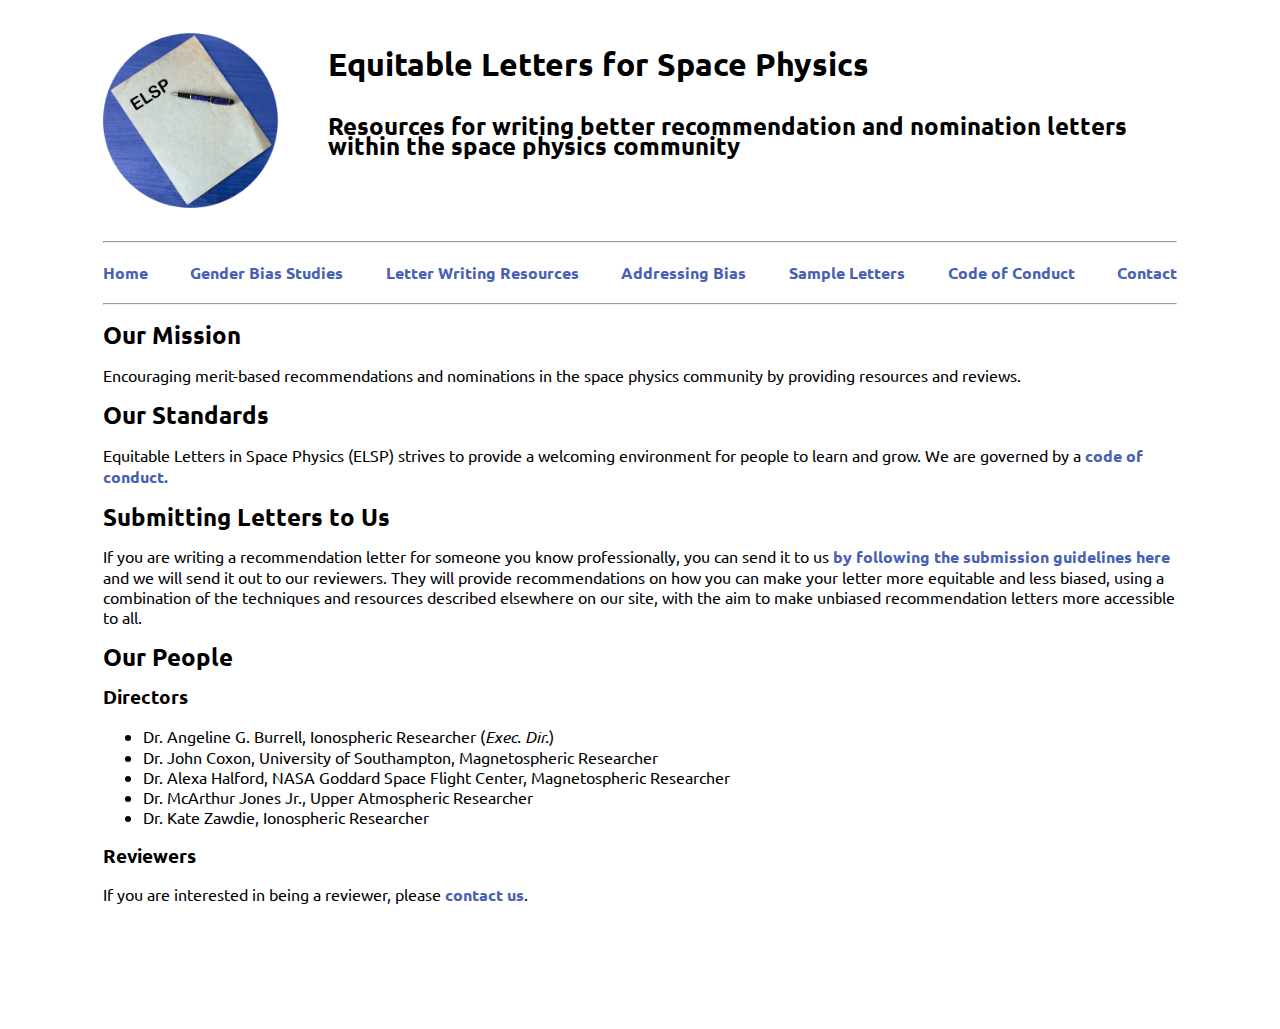
==== index.html @ 7c67ed50 "Merge pull request #43 from EquitableLettersSP/org_hotfix" ====
<!DOCTYPE html>
<html>

<head>
    <link rel="stylesheet" type="text/css" href="css/elspStylesheet.css">
    <link rel="stylesheet" href="https://fonts.googleapis.com/css2?family=Ubuntu&display=swap">
    <title>ELSP Home</title>
</head>

<body>
    <div class="centerPanel">
        <header>
            <div class="banner">
                <img class="logo" src="images/color_circle_logo.gif" alt="pen and parchment logo">
                <div class="headerText">
                    <div class="siteTitle">
                        <h1>Equitable Letters for Space Physics</h1>
                    </div>
                    <div class="siteDescription">
                        <h2>Resources for writing better recommendation and nomination letters within the space physics community</h2>
                    </div>
                </div>
            </div>
            <hr>
            <nav>
                <ul class="navbar">
                    <li class="pageTab"><a href="index.html">Home</a></li>
                    <li class="pageTab"><a href="elspStudies.html">Gender Bias Studies</a></li>
                    <li class="pageTab"><a href="elspLetterResources.html">Letter Writing Resources</a></li>
                    <li class="pageTab"><a href="elspBiasResources.html">Addressing Bias</a></li>
                    <li class="pageTab"><a href="elspSampleLetters.html">Sample Letters</a></li>
                    <li class="pageTab"><a href="elspCodeOfConduct.html">Code of Conduct</a></li>
                    <li class="pageTab"><a href="elspContact.html">Contact</a></li>
                </ul>
            </nav>
            <hr>
        </header>
        <main>
            <h2>Our Mission</h2>
            <p>
            Encouraging merit-based recommendations and nominations in the space physics community by providing resources and reviews.
        </p>

            <h2>Our Standards</h2>
            <p>Equitable Letters in Space Physics (ELSP) strives to provide a welcoming environment for people to learn and grow. We are governed by a <a href="elspCodeOfConduct.html">code of conduct.</a></p>

            <h2>Submitting Letters to Us</h2>
            
            <p>If you are writing a recommendation letter for someone you know professionally, you can send it to us <a href="elspSubmissionGuidelines.html">by following the submission guidelines here</a> and we will send it out to our reviewers. They will provide recommendations on how you can make your letter more equitable and less biased, using a combination of the techniques and resources described elsewhere on our site, with the aim to make unbiased recommendation letters more accessible to all.

            <h2>Our People</h2>

	        <h3>Directors</h3>
	        <p>
	            <ul>
                    <li>Dr. Angeline G. Burrell, Ionospheric Researcher (<i>Exec. Dir.</i>)</li>
	                <li>Dr. John Coxon, University of Southampton, Magnetospheric Researcher</li>
	                <li>Dr. Alexa Halford, NASA Goddard Space Flight Center, Magnetospheric Researcher</li>
	                <li>Dr. McArthur Jones Jr., Upper Atmospheric Researcher</li>
	                <li>Dr. Kate Zawdie, Ionospheric Researcher</li>
                </ul>
	        </p>

	        <h3>Reviewers</h3>
	        <p>If you are interested in being a reviewer, please <a href="elspContact.html">contact us</a>.</p>
	    
        </main>
        <footer>

        </footer>
    </div> <!-- centerPanel div -->
</body>

</html>
---- css/elspStylesheet.css ----
/* sitewide layout/styles */

body {
    display: flex;
    flex-direction: column;
    justify-content: center;
    font-family: 'Ubuntu', sans-serif;
    align-items: center;
    line-height: 1.25em;
}

.centerPanel {
    width: 85%;
}

a {
    color: #4961b2;
    text-decoration: none;
    font-weight: bold;
}

a:hover {
    color: rgba(0,0,0,0.4);
}

/* header styles */

.banner {
    display: flex;
    flex-direction: row;
}

.logo {
    width: 175px;
    height: 175px;
    position: relative;
    float: left;
    padding: 25px 25px 25px 0px;}

.picture {
    width: calc((100% / 10) * 9);
    position: relative;
    float: center;
    padding: 25px 25px 25px 25px;}

.headerText {
    display: flex;
    flex-direction: column;
    padding: 25px;
}

.navbar {
    display: flex;
    flex-direction: row;
    justify-content: space-between;
    list-style-type: none;
    padding: 0px;
    margin: 20px 0px;
}

.pageTab {
    text-decoration: none;
    font-weight: bold;
}

.email {
    font-weight: bold;
    color:#855000;
}

footer {
    height: 100px;
}
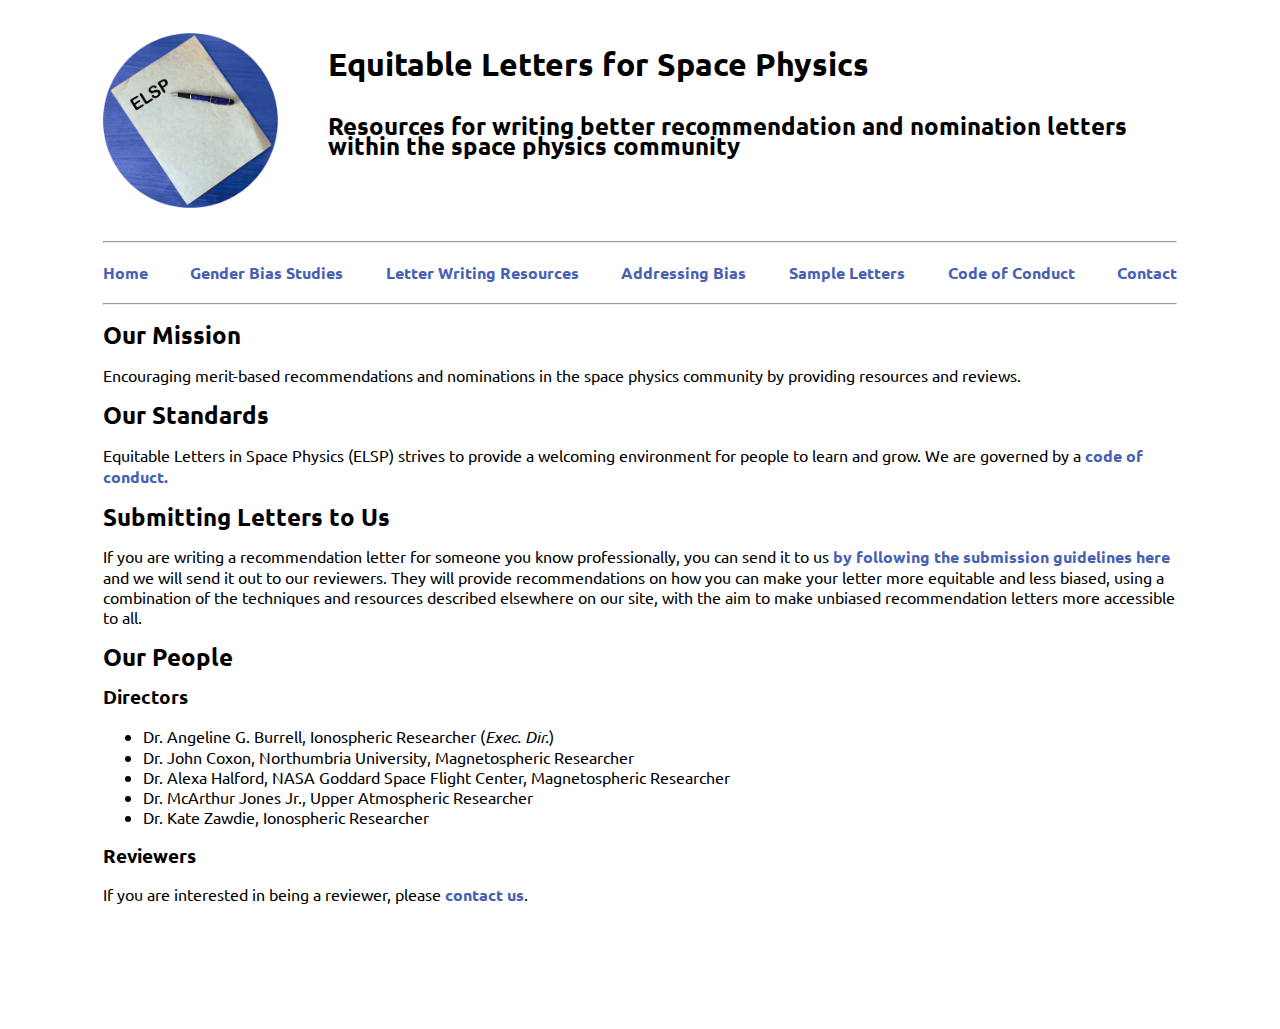
==== commit f5715942: "Updated John's institution to reflect his new job." ====
--- a/index.html
+++ b/index.html
@@ -54,7 +54,7 @@
 	        <p>
 	            <ul>
                     <li>Dr. Angeline G. Burrell, Ionospheric Researcher (<i>Exec. Dir.</i>)</li>
-	                <li>Dr. John Coxon, University of Southampton, Magnetospheric Researcher</li>
+	                <li>Dr. John Coxon, Northumbria University, Magnetospheric Researcher</li>
 	                <li>Dr. Alexa Halford, NASA Goddard Space Flight Center, Magnetospheric Researcher</li>
 	                <li>Dr. McArthur Jones Jr., Upper Atmospheric Researcher</li>
 	                <li>Dr. Kate Zawdie, Ionospheric Researcher</li>
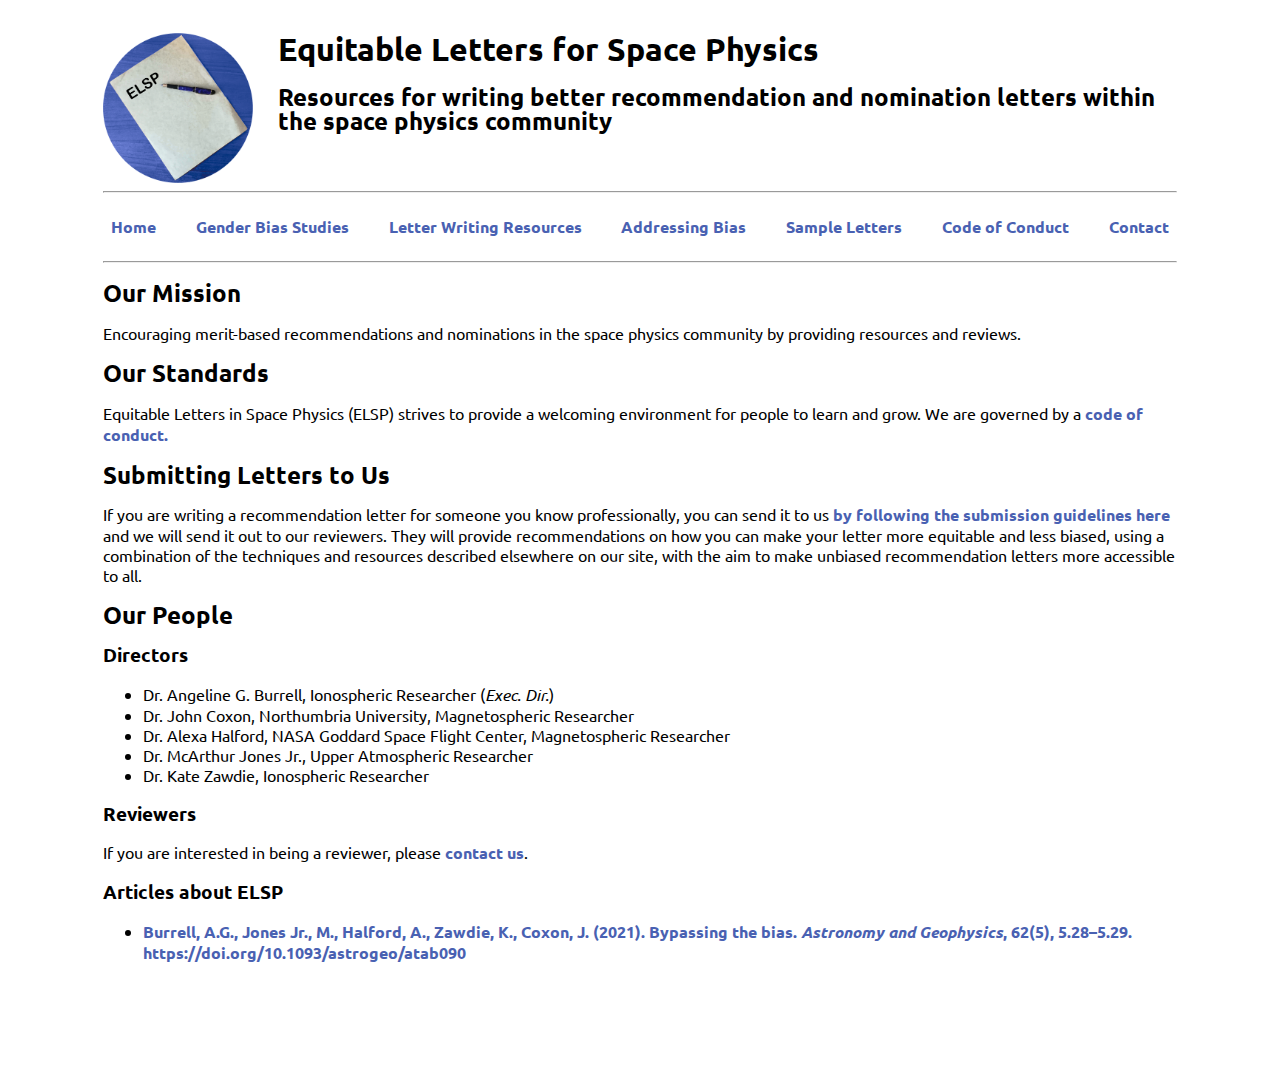
==== commit f4aec649: "Merge branch 'main' of https://github.com/katieefrey/ELSP into pr/63" ====
--- a/index.html
+++ b/index.html
@@ -2,8 +2,15 @@
 <html>
 
 <head>
+    <meta content="width=device-width, initial-scale=1" name="viewport" />
+
     <link rel="stylesheet" type="text/css" href="css/elspStylesheet.css">
+
     <link rel="stylesheet" href="https://fonts.googleapis.com/css2?family=Ubuntu&display=swap">
+
+    <link href="https://fonts.googleapis.com/icon?family=Material+Icons"
+      rel="stylesheet">
+
     <title>ELSP Home</title>
 </head>
 
@@ -11,16 +18,22 @@
     <div class="centerPanel">
         <header>
             <div class="banner">
-                <img class="logo" src="images/color_circle_logo.gif" alt="pen and parchment logo">
-                <div class="headerText">
-                    <div class="siteTitle">
-                        <h1>Equitable Letters for Space Physics</h1>
-                    </div>
-                    <div class="siteDescription">
-                        <h2>Resources for writing better recommendation and nomination letters within the space physics community</h2>
+                <div>
+                    <img class="logo" src="images/color_circle_logo.gif" alt="pen and parchment logo">
+                    <div class="headerText">
+                        <div class="siteTitle">
+                            <h1>Equitable Letters for Space Physics</h1>
+                        </div>
+                        <div class="siteDescription">
+                            <h2>Resources for writing better recommendation and nomination letters within the space physics community</h2>
+                        </div>
                     </div>
                 </div>
+                <div class="siteDescription-mobile">
+                    <h2>Resources for writing better recommendation and nomination letters within the space physics community</h2>
+                </div>
             </div>
+
             <hr>
             <nav>
                 <ul class="navbar">
@@ -31,6 +44,7 @@
                     <li class="pageTab"><a href="elspSampleLetters.html">Sample Letters</a></li>
                     <li class="pageTab"><a href="elspCodeOfConduct.html">Code of Conduct</a></li>
                     <li class="pageTab"><a href="elspContact.html">Contact</a></li>
+                    <li class="toggle"><a href="#"><span class="material-icons md-36">menu</span></a></li>
                 </ul>
             </nav>
             <hr>
@@ -64,11 +78,20 @@
 	        <h3>Reviewers</h3>
 	        <p>If you are interested in being a reviewer, please <a href="elspContact.html">contact us</a>.</p>
 	    
+	    	<h3>Articles about ELSP</h3>
+	    	<p>
+	    		<ul>
+	    			<li><a href="https://doi.org/10.1093/astrogeo/atab090">Burrell, A.G., Jones Jr., M., Halford, A., Zawdie, K., Coxon, J. (2021). Bypassing the bias. <em>Astronomy and Geophysics</em>, 62(5), 5.28–5.29. https://doi.org/10.1093/astrogeo/atab090</a>
+	    		</ul>
+	    	</p>
+	    	
         </main>
         <footer>
 
         </footer>
     </div> <!-- centerPanel div -->
+
+    <script src="js/navbar.js"></script>
 </body>
 
 </html>
--- a/css/elspStylesheet.css
+++ b/css/elspStylesheet.css
@@ -1,4 +1,16 @@
 /* sitewide layout/styles */
+
+html {
+    box-sizing: border-box;
+}
+
+*, *:before, *:after {
+    box-sizing: inherit;
+}
+/* using box model from Paul Irish:
+http://www.paulirish.com/2012/box-sizing-border-box-ftw/ */
+
+/* mobile, default */
 
 body {
     display: flex;
@@ -27,40 +39,87 @@
 
 .banner {
     display: flex;
-    flex-direction: row;
+    flex-direction: column;
+}
+
+.siteDescription-mobile {
+    display: block;
+    line-height: 1.5em;
+}
+
+.siteDescription {
+    display: none;
+    line-height: 1.5em;
+}
+
+.banner div .headerText .siteTitle h1 {
+    margin: 0;
+    line-height: 1em;
 }
 
 .logo {
-    width: 175px;
-    height: 175px;
+    max-width: 100px;
+    max-height: 100px;
     position: relative;
     float: left;
-    padding: 25px 25px 25px 0px;}
+    padding: 25px 0px 0px 0px;
+}
 
 .picture {
     width: calc((100% / 10) * 9);
     position: relative;
     float: center;
-    padding: 25px 25px 25px 25px;}
+    /*padding: 25px 25px 25px 25px;*/
+}
 
 .headerText {
     display: flex;
-    flex-direction: column;
-    padding: 25px;
+    flex-direction: row;
+    padding: 25px 0px 0px 25px;
+}
+
+.siteTitle, .siteDescription {
+    line-height: 1.53em;
 }
 
 .navbar {
     display: flex;
+    flex-wrap:  wrap;
     flex-direction: row;
     justify-content: space-between;
+    align-items: center;
     list-style-type: none;
     padding: 0px;
-    margin: 20px 0px;
+    margin: 0px 0px;
 }
 
+.navbar li a {
+    display: block
+    padding: .5em .5em;
+}
+
+.toggle {
+    order:  1;
+    font-size: 2em;
+}
+
+.material-icons.md-36 {
+    font-size: 36px;
+}
+
+
 .pageTab {
+    order:  3;
+    width:  100%;
+    text-align:  center;
+    display: none;
     text-decoration: none;
     font-weight: bold;
+    padding: 1em .5em;
+}
+
+.active .pageTab {
+    display: block;
 }
 
 .email {
@@ -71,3 +130,59 @@
 footer {
     height: 100px;
 }
+
+
+
+@media (min-width: 950px) {
+  /* larger screens */
+
+    .banner {
+        flex-direction: row;
+    }
+
+    .siteDescription-mobile {
+        display: none;
+    }
+
+    .siteDescription {
+        display: block;
+    }
+
+
+    .logo {
+        max-width: 175px;
+        max-height: 175px;
+        position: relative;
+        float: left;
+        padding: 25px 0px 0px 0px;
+    }
+
+    .headerText {
+        line-height: 1.25em;
+        display:  flex;
+        flex-direction: column;
+    }
+
+    .navbar {
+        align-items: flex-start;     
+        flex-wrap: nowrap;
+        background: none;
+    }
+
+    .navbar li a {
+        display: block;
+        padding: 0px 0px;
+    }
+
+    .pageTab {
+        order: 1;
+        position: relative;
+        display: block; 
+        width: auto;
+    }
+
+    .toggle {
+        display: none;
+    }
+
+}
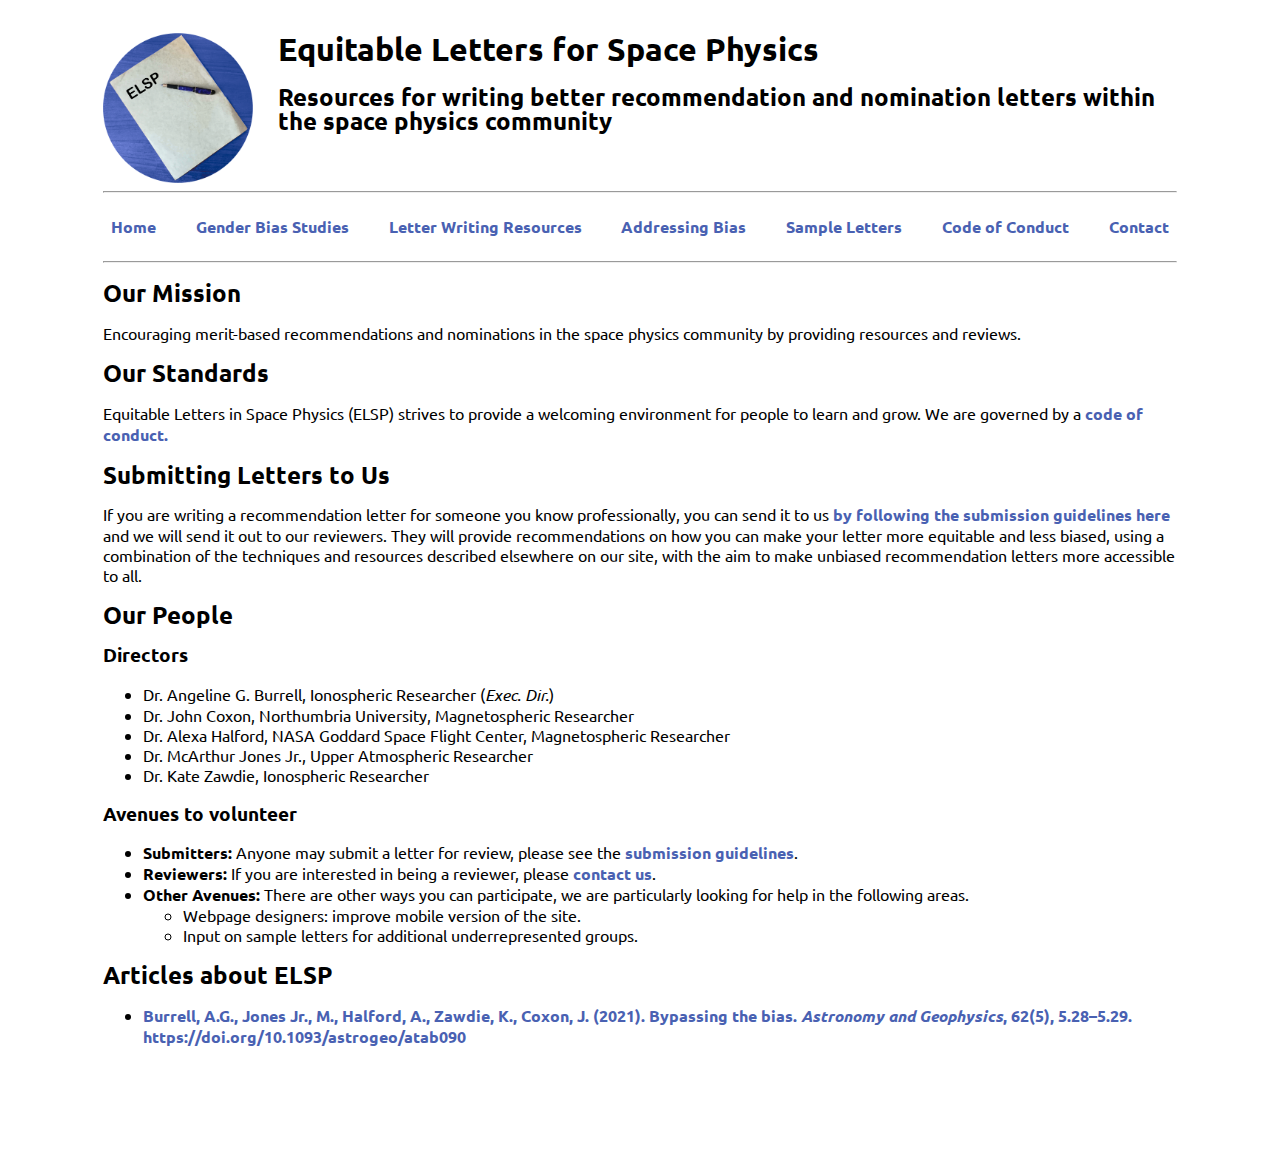
==== commit 9ffae06e: "ENH: added ways to volunteer" ====
--- a/index.html
+++ b/index.html
@@ -75,15 +75,24 @@
                 </ul>
 	        </p>
 
-	        <h3>Reviewers</h3>
-	        <p>If you are interested in being a reviewer, please <a href="elspContact.html">contact us</a>.</p>
+	        <h3>Avenues to volunteer</h3>
+	    <ul>
+	      <li><b>Submitters:</b> Anyone may submit a letter for review, please see the <a href="https://equitableletterssp.github.io/ELSP/elspSubmissionGuidelines.html">submission guidelines</a>.</li>
+	      <li><b>Reviewers:</b> If you are interested in being a reviewer, please <a href="elspContact.html">contact us</a>.</li>
+	      <li><b>Other Avenues:</b> There are other ways you can participate, we are particularly looking for help in the following areas.
+		<ul>
+		  <li> Webpage designers: improve mobile version of the site.</li>
+		  <li> Input on sample letters for additional underrepresented groups.</li>
+		</ul>
+	      </li>
+	    </ul>
 	    
-	    	<h3>Articles about ELSP</h3>
-	    	<p>
-	    		<ul>
-	    			<li><a href="https://doi.org/10.1093/astrogeo/atab090">Burrell, A.G., Jones Jr., M., Halford, A., Zawdie, K., Coxon, J. (2021). Bypassing the bias. <em>Astronomy and Geophysics</em>, 62(5), 5.28–5.29. https://doi.org/10.1093/astrogeo/atab090</a>
-	    		</ul>
-	    	</p>
+	    <h2>Articles about ELSP</h2>
+	    <p>
+	      <ul>
+	    	<li><a href="https://doi.org/10.1093/astrogeo/atab090">Burrell, A.G., Jones Jr., M., Halford, A., Zawdie, K., Coxon, J. (2021). Bypassing the bias. <em>Astronomy and Geophysics</em>, 62(5), 5.28–5.29. https://doi.org/10.1093/astrogeo/atab090</a>
+	      </ul>
+	    </p>
 	    	
         </main>
         <footer>
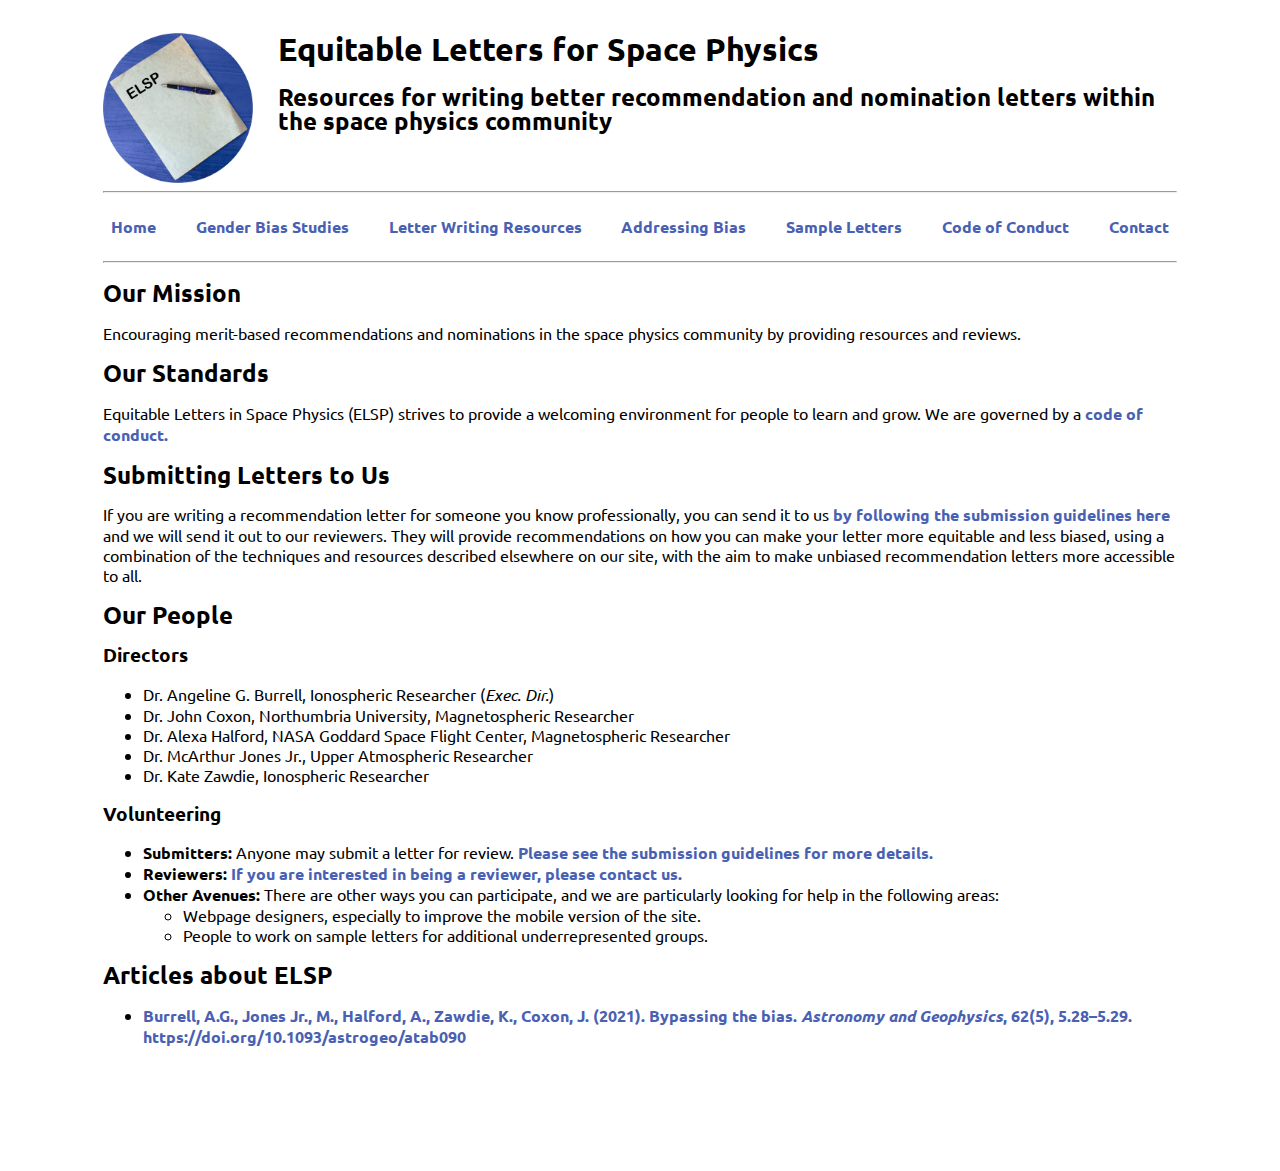
==== commit 9d10401f: "MAINT: reviewer suggestions" ====
--- a/index.html
+++ b/index.html
@@ -75,14 +75,14 @@
                 </ul>
 	        </p>
 
-	        <h3>Avenues to volunteer</h3>
+	        <h3>Volunteering</h3>
 	    <ul>
-	      <li><b>Submitters:</b> Anyone may submit a letter for review, please see the <a href="https://equitableletterssp.github.io/ELSP/elspSubmissionGuidelines.html">submission guidelines</a>.</li>
-	      <li><b>Reviewers:</b> If you are interested in being a reviewer, please <a href="elspContact.html">contact us</a>.</li>
-	      <li><b>Other Avenues:</b> There are other ways you can participate, we are particularly looking for help in the following areas.
+	      <li><b>Submitters:</b> Anyone may submit a letter for review. <a href="https://equitableletterssp.github.io/ELSP/elspSubmissionGuidelines.html">Please see the submission guidelines for more details.</a></li>
+	      <li><b>Reviewers:</b> <a href="elspContact.html">If you are interested in being a reviewer, please contact us.</a></li>
+	      <li><b>Other Avenues:</b> There are other ways you can participate, and we are particularly looking for help in the following areas:
 		<ul>
-		  <li> Webpage designers: improve mobile version of the site.</li>
-		  <li> Input on sample letters for additional underrepresented groups.</li>
+		  <li>Webpage designers, especially to improve the mobile version of the site.</li>
+		  <li>People to work on sample letters for additional underrepresented groups.</li>
 		</ul>
 	      </li>
 	    </ul>
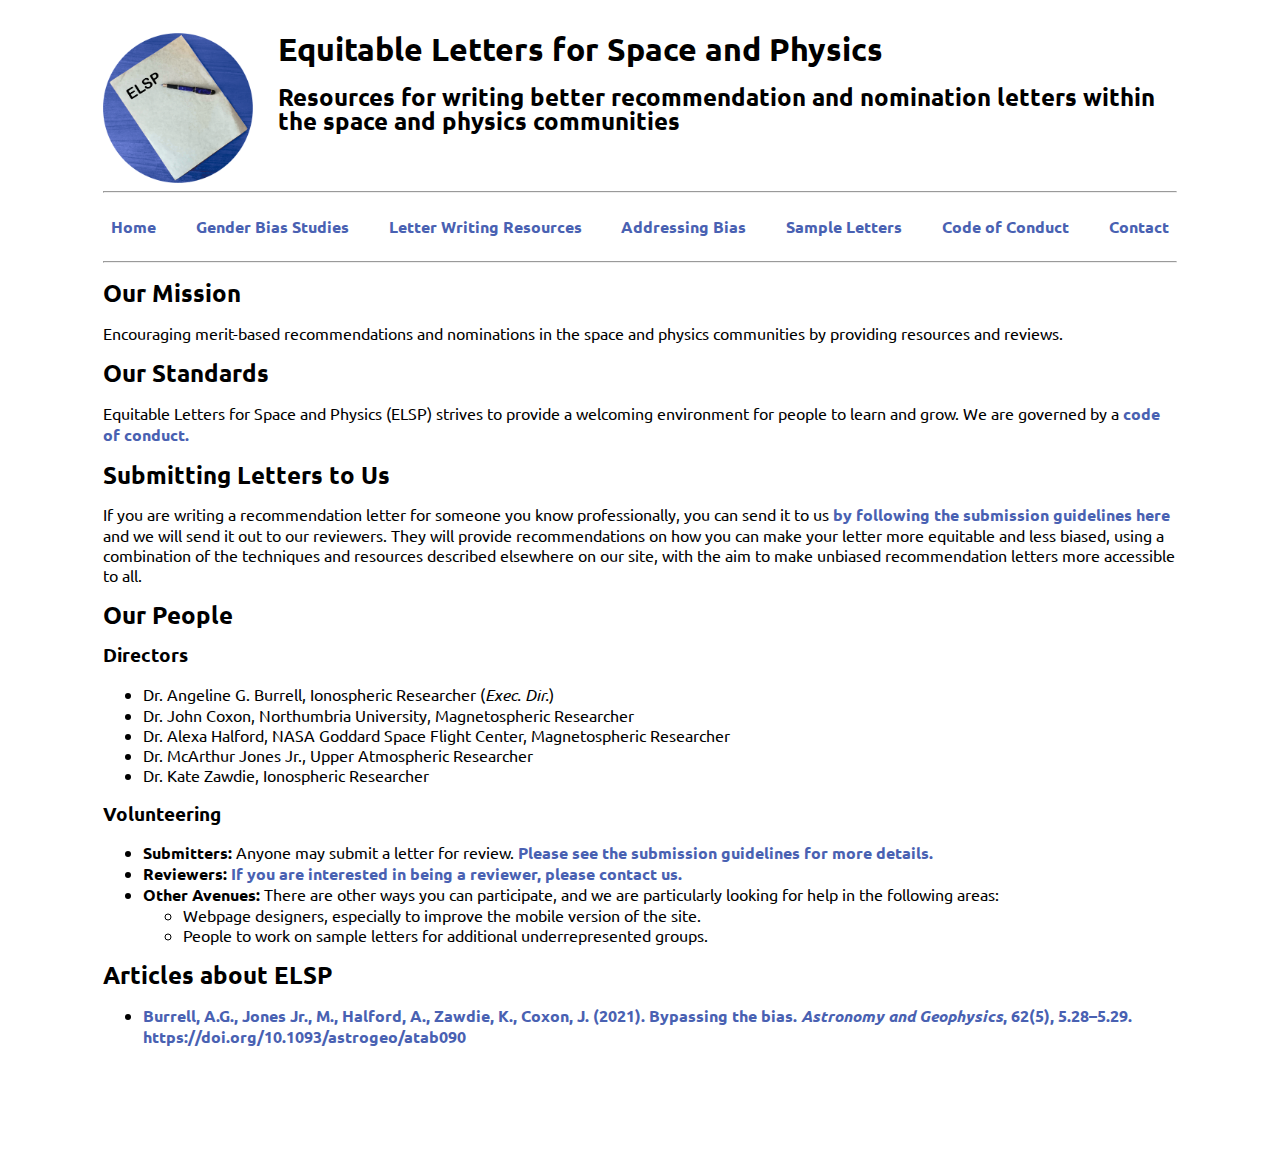
==== commit 98573e90: "DOC: updated name" ====
--- a/index.html
+++ b/index.html
@@ -22,15 +22,15 @@
                     <img class="logo" src="images/color_circle_logo.gif" alt="pen and parchment logo">
                     <div class="headerText">
                         <div class="siteTitle">
-                            <h1>Equitable Letters for Space Physics</h1>
+                            <h1>Equitable Letters for Space and Physics</h1>
                         </div>
                         <div class="siteDescription">
-                            <h2>Resources for writing better recommendation and nomination letters within the space physics community</h2>
+                            <h2>Resources for writing better recommendation and nomination letters within the space and physics communities</h2>
                         </div>
                     </div>
                 </div>
                 <div class="siteDescription-mobile">
-                    <h2>Resources for writing better recommendation and nomination letters within the space physics community</h2>
+                    <h2>Resources for writing better recommendation and nomination letters within the space and physics communities</h2>
                 </div>
             </div>
 
@@ -52,11 +52,11 @@
         <main>
             <h2>Our Mission</h2>
             <p>
-            Encouraging merit-based recommendations and nominations in the space physics community by providing resources and reviews.
+            Encouraging merit-based recommendations and nominations in the space and physics communities by providing resources and reviews.
         </p>
 
             <h2>Our Standards</h2>
-            <p>Equitable Letters in Space Physics (ELSP) strives to provide a welcoming environment for people to learn and grow. We are governed by a <a href="elspCodeOfConduct.html">code of conduct.</a></p>
+            <p>Equitable Letters for Space and Physics (ELSP) strives to provide a welcoming environment for people to learn and grow. We are governed by a <a href="elspCodeOfConduct.html">code of conduct.</a></p>
 
             <h2>Submitting Letters to Us</h2>
             
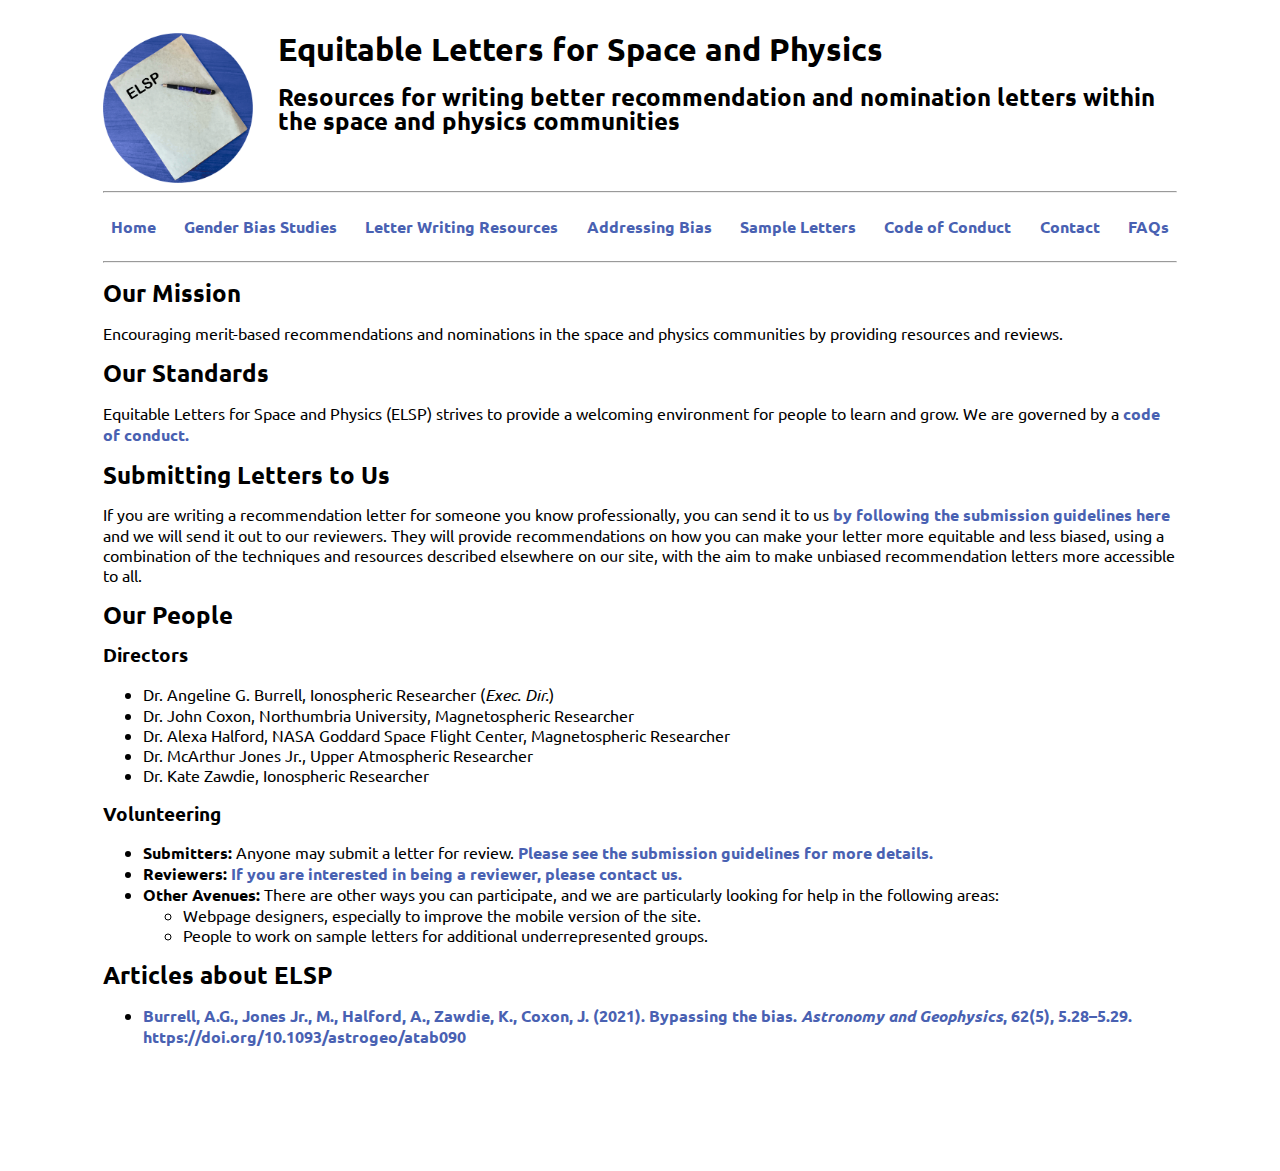
==== commit 8e9ffe6e: "ENH: added FAQs" ====
--- a/index.html
+++ b/index.html
@@ -44,6 +44,7 @@
                     <li class="pageTab"><a href="elspSampleLetters.html">Sample Letters</a></li>
                     <li class="pageTab"><a href="elspCodeOfConduct.html">Code of Conduct</a></li>
                     <li class="pageTab"><a href="elspContact.html">Contact</a></li>
+                    <li class="pageTab"><a href="elspFAQs.html">FAQs</a></li>
                     <li class="toggle"><a href="#"><span class="material-icons md-36">menu</span></a></li>
                 </ul>
             </nav>
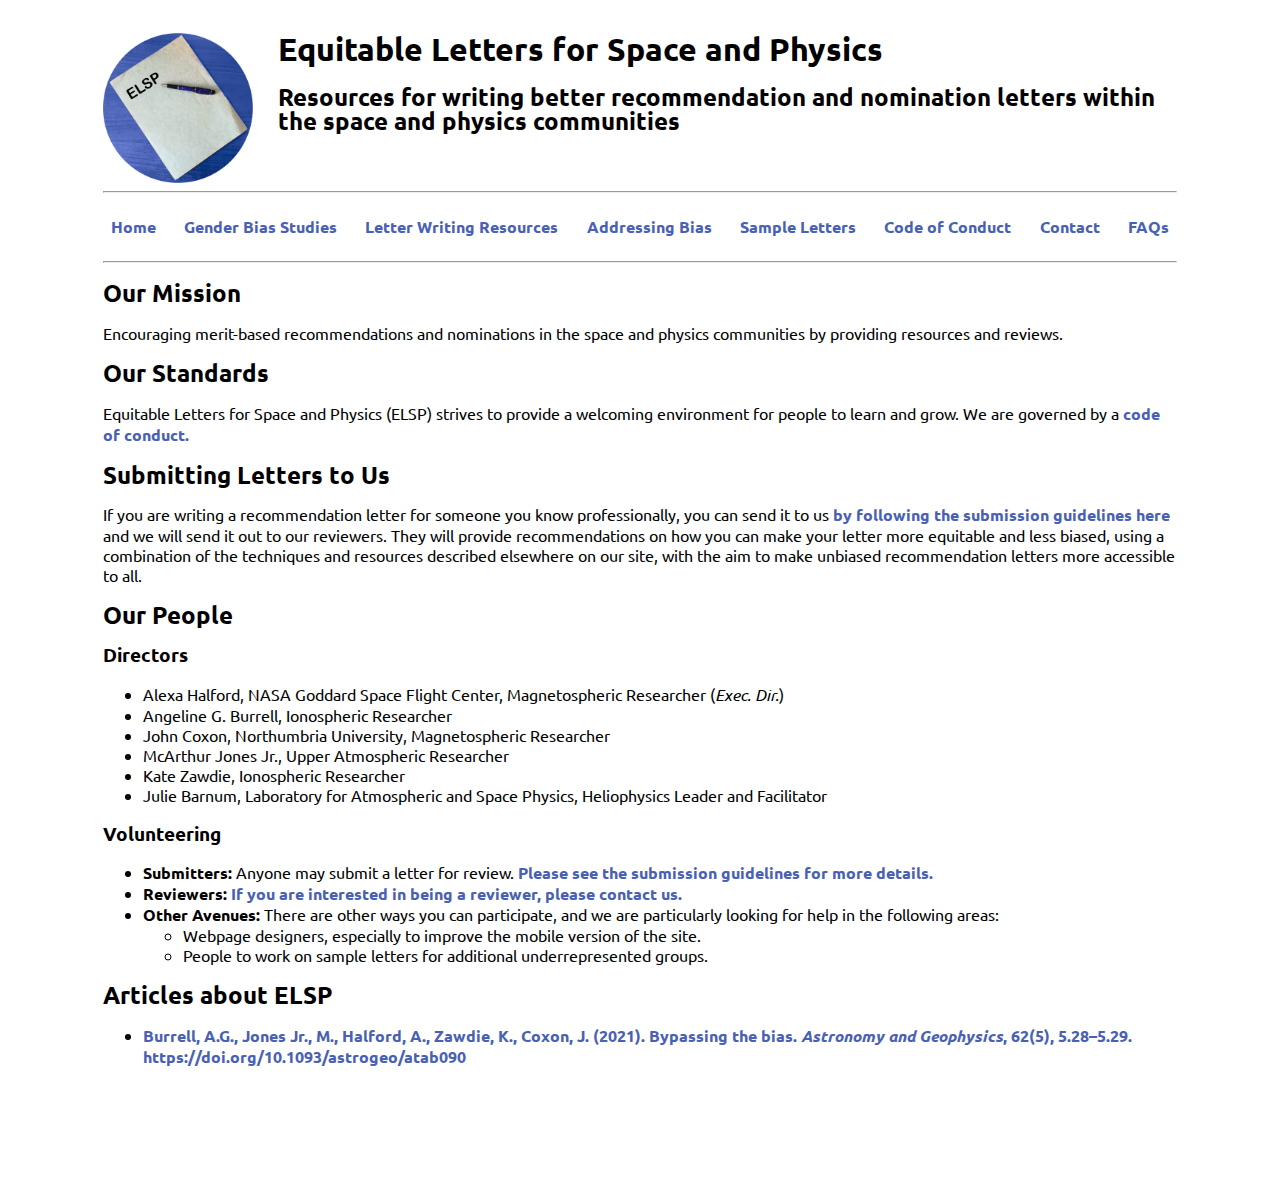
==== commit f17aacd5: "MAINT: update board members and roles" ====
--- a/index.html
+++ b/index.html
@@ -68,11 +68,12 @@
 	        <h3>Directors</h3>
 	        <p>
 	            <ul>
-                    <li>Dr. Angeline G. Burrell, Ionospheric Researcher (<i>Exec. Dir.</i>)</li>
-	                <li>Dr. John Coxon, Northumbria University, Magnetospheric Researcher</li>
-	                <li>Dr. Alexa Halford, NASA Goddard Space Flight Center, Magnetospheric Researcher</li>
-	                <li>Dr. McArthur Jones Jr., Upper Atmospheric Researcher</li>
-	                <li>Dr. Kate Zawdie, Ionospheric Researcher</li>
+	                <li>Alexa Halford, NASA Goddard Space Flight Center, Magnetospheric Researcher (<i>Exec. Dir.</i>)</li>
+                        <li>Angeline G. Burrell, Ionospheric Researcher </li>
+	                <li>John Coxon, Northumbria University, Magnetospheric Researcher</li>
+	                <li>McArthur Jones Jr., Upper Atmospheric Researcher</li>
+	                <li>Kate Zawdie, Ionospheric Researcher</li>
+			<li>Julie Barnum, Laboratory for Atmospheric and Space Physics, Heliophysics Leader and Facilitator</li>
                 </ul>
 	        </p>
 
